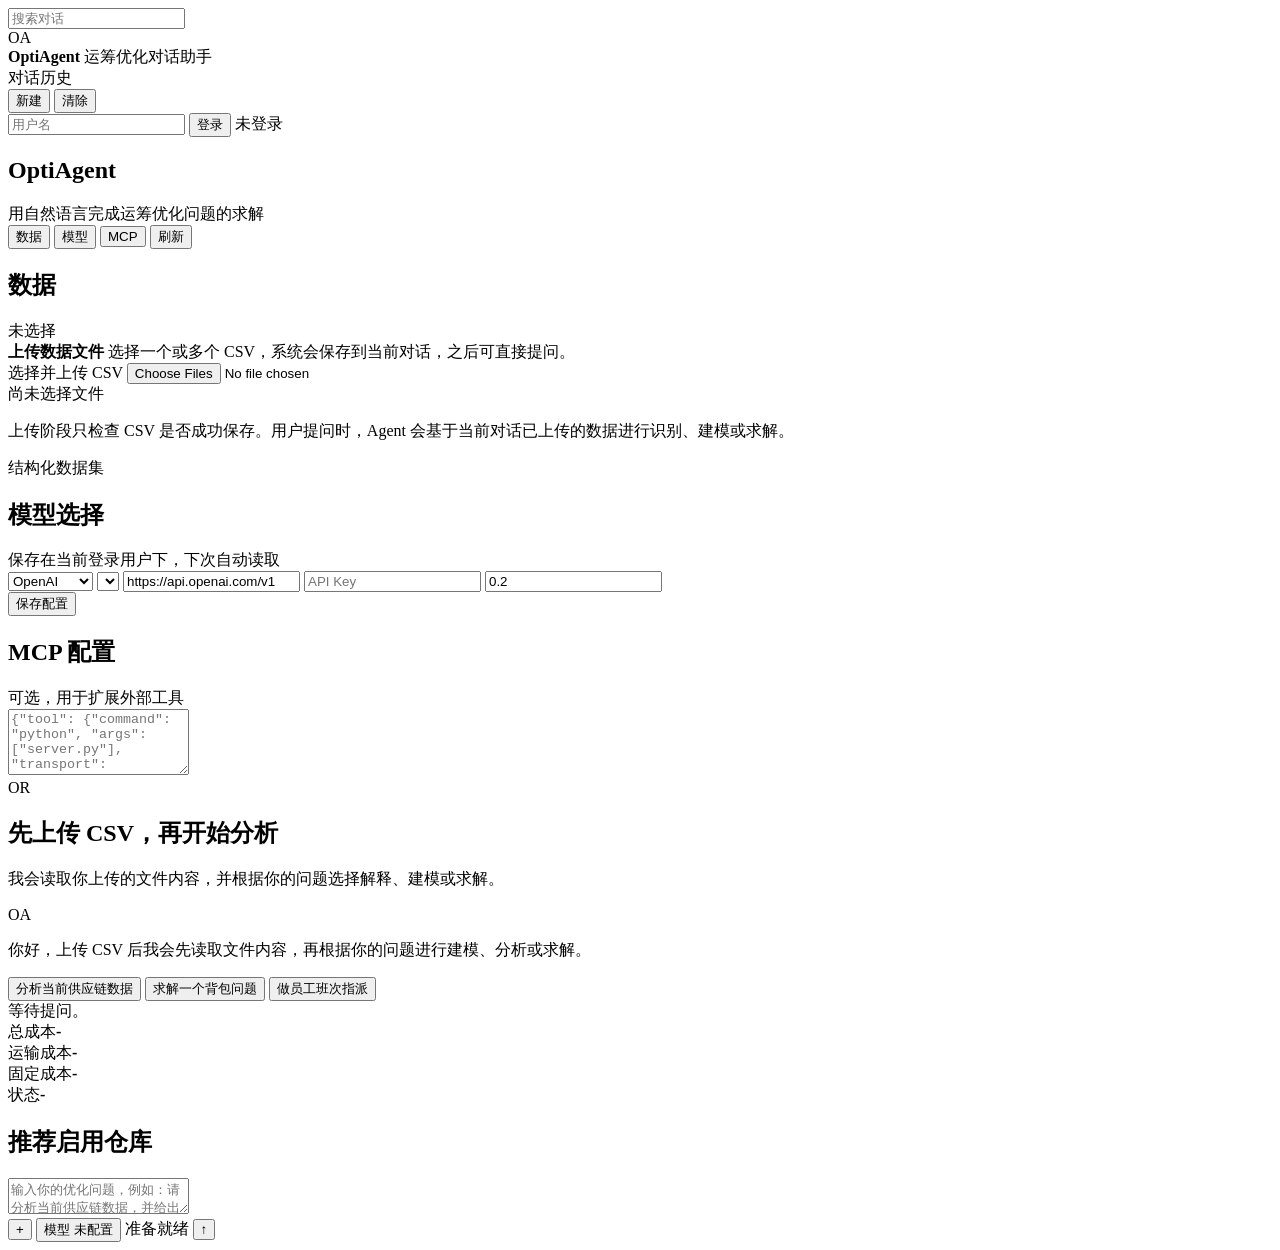
==== web/index.html @ be4c88d3 "Add streaming ask pipeline and UI updates" ====
<!doctype html>
<html lang="zh-CN">
  <head>
    <meta charset="utf-8" />
    <meta name="viewport" content="width=device-width, initial-scale=1" />
    <title>OptiAgent</title>
    <link rel="stylesheet" href="/static/styles.css?v=20260624-streaming" />
  </head>
  <body>
    <main class="app-shell">
      <aside class="sidebar">
        <div class="window-dots" aria-hidden="true">
          <span></span><span></span><span></span>
        </div>

        <label class="search-box" for="conversationSearch">

          <input id="conversationSearch" type="search" placeholder="搜索对话" autocomplete="off" />
        </label>

        <section class="nav-section">
          <div class="brand-mark">OA</div>
          <div>
            <strong>OptiAgent</strong>
            <span>运筹优化对话助手</span>
          </div>
        </section>

        <section class="side-block history-block">
          <div class="side-title history-title">
            <span>对话历史</span>
            <div class="history-actions">
              <button id="newConversationBtn">新建</button>
              <button id="clearHistoryBtn">清除</button>
            </div>
          </div>
          <div id="historyList" class="list compact"></div>
        </section>

        <div class="user-card">
          <input id="usernameInput" placeholder="用户名" />
          <button id="loginBtn">登录</button>
          <span id="userState">未登录</span>
        </div>
      </aside>

      <section class="chat-area">
        <header class="chat-header">
          <div class="title-group">
            <h1>OptiAgent</h1>
            <span>用自然语言完成运筹优化问题的求解</span>
          </div>
          <div class="top-actions">
            <button data-panel="uploadPanel">数据</button>
            <button data-panel="llmPanel">模型</button>
            <button data-panel="mcpPanel">MCP</button>
            <button id="refreshBtn">刷新</button>
          </div>
        </header>

        <section id="uploadPanel" class="config-drawer hidden">
          <div class="drawer-head">
            <h2>数据</h2>
            <span id="datasetName">未选择</span>
          </div>
          <div class="upload-card">
            <div>
              <strong>上传数据文件</strong>
              <span>选择一个或多个 CSV，系统会保存到当前对话，之后可直接提问。</span>
            </div>
            <label class="upload-button" for="datasetFiles">选择并上传 CSV</label>
            <input id="datasetFiles" class="visually-hidden" type="file" accept=".csv" multiple />
          </div>
          <div id="selectedFiles" class="selected-files">尚未选择文件</div>
          <p class="drawer-note">上传阶段只检查 CSV 是否成功保存。用户提问时，Agent 会基于当前对话已上传的数据进行识别、建模或求解。</p>
          <div id="uploadCheck" class="check-box"></div>
          <div class="dataset-picker">
            <div class="side-title">结构化数据集</div>
            <div id="datasetList" class="list"></div>
          </div>
        </section>

        <section id="llmPanel" class="config-drawer hidden">
          <div class="drawer-head">
            <h2>模型选择</h2>
            <span>保存在当前登录用户下，下次自动读取</span>
          </div>
          <div class="llm-grid">
            <select id="providerSelect">
              <option value="openai">OpenAI</option>
              <option value="deepseek">DeepSeek</option>
              <option value="custom">自定义</option>
            </select>
            <select id="modelSelect"></select>
            <input id="baseUrlInput" placeholder="Base URL" value="https://api.openai.com/v1" />
            <input id="apiKeyInput" placeholder="API Key" type="password" />
            <input id="temperatureInput" placeholder="Temperature" value="0.2" />
          </div>
          <button id="saveLlmBtn" class="primary">保存配置</button>
        </section>

        <section id="mcpPanel" class="config-drawer hidden">
          <div class="drawer-head">
            <h2>MCP 配置</h2>
            <span>可选，用于扩展外部工具</span>
          </div>
          <textarea id="mcpInput" rows="4" placeholder='{"tool": {"command": "python", "args": ["server.py"], "transport": "stdio"}}'></textarea>
        </section>

        <section id="emptyState" class="chat-empty hidden">
          <div class="empty-orb">OR</div>
          <h2>先上传 CSV，再开始分析</h2>
          <p>我会读取你上传的文件内容，并根据你的问题选择解释、建模或求解。</p>
        </section>

        <section id="chatStream" class="chat-stream">
          <article class="message assistant-message">
            <div class="avatar">OA</div>
          <div class="message-body">
              <p>你好，上传 CSV 后我会先读取文件内容，再根据你的问题进行建模、分析或求解。</p>
              <div class="suggestion-row">
                <button class="suggestion">分析当前供应链数据</button>
                <button class="suggestion">求解一个背包问题</button>
                <button class="suggestion">做员工班次指派</button>
              </div>
            </div>
          </article>
        </section>

        <section id="answerPanel" class="result-cache hidden" aria-hidden="true">
          <div id="structuredBox" class="structured"></div>
          <div id="answerBox" class="answer">等待提问。</div>
        </section>
        <section id="modelingPanel" class="result-cache hidden" aria-hidden="true">
          <div id="problemSpecBox" class="spec-box"></div>
        </section>
        <section id="metricGrid" class="metric-grid hidden" aria-hidden="true">
          <div><span>总成本</span><strong id="objectiveMetric">-</strong></div>
          <div><span>运输成本</span><strong id="transportMetric">-</strong></div>
          <div><span>固定成本</span><strong id="fixedMetric">-</strong></div>
          <div><span>状态</span><strong id="statusMetric">-</strong></div>
        </section>
        <section id="recommendPanel" class="result-cache hidden" aria-hidden="true">
          <h2 id="resultTableTitle">推荐启用仓库</h2>
          <div id="warehouseTable" class="table-wrap"></div>
        </section>

        <section id="askPanel" class="composer-wrap">
          <div class="composer">
            <textarea id="questionInput" rows="2" placeholder="输入你的优化问题，例如：请分析当前供应链数据，并给出推荐启用仓库和主要风险。"></textarea>
            <div class="composer-actions">
              <button data-panel="uploadPanel" class="icon-button">+</button>
              <button data-panel="llmPanel">模型 <span id="llmState">未配置</span></button>
              <span id="runStatus" class="run-status">准备就绪</span>
              <button id="askBtn" class="send-button">↑</button>
            </div>
          </div>
        </section>
      </section>
    </main>
    <script src="/static/app.js?v=20260624-streaming"></script>
  </body>
</html>
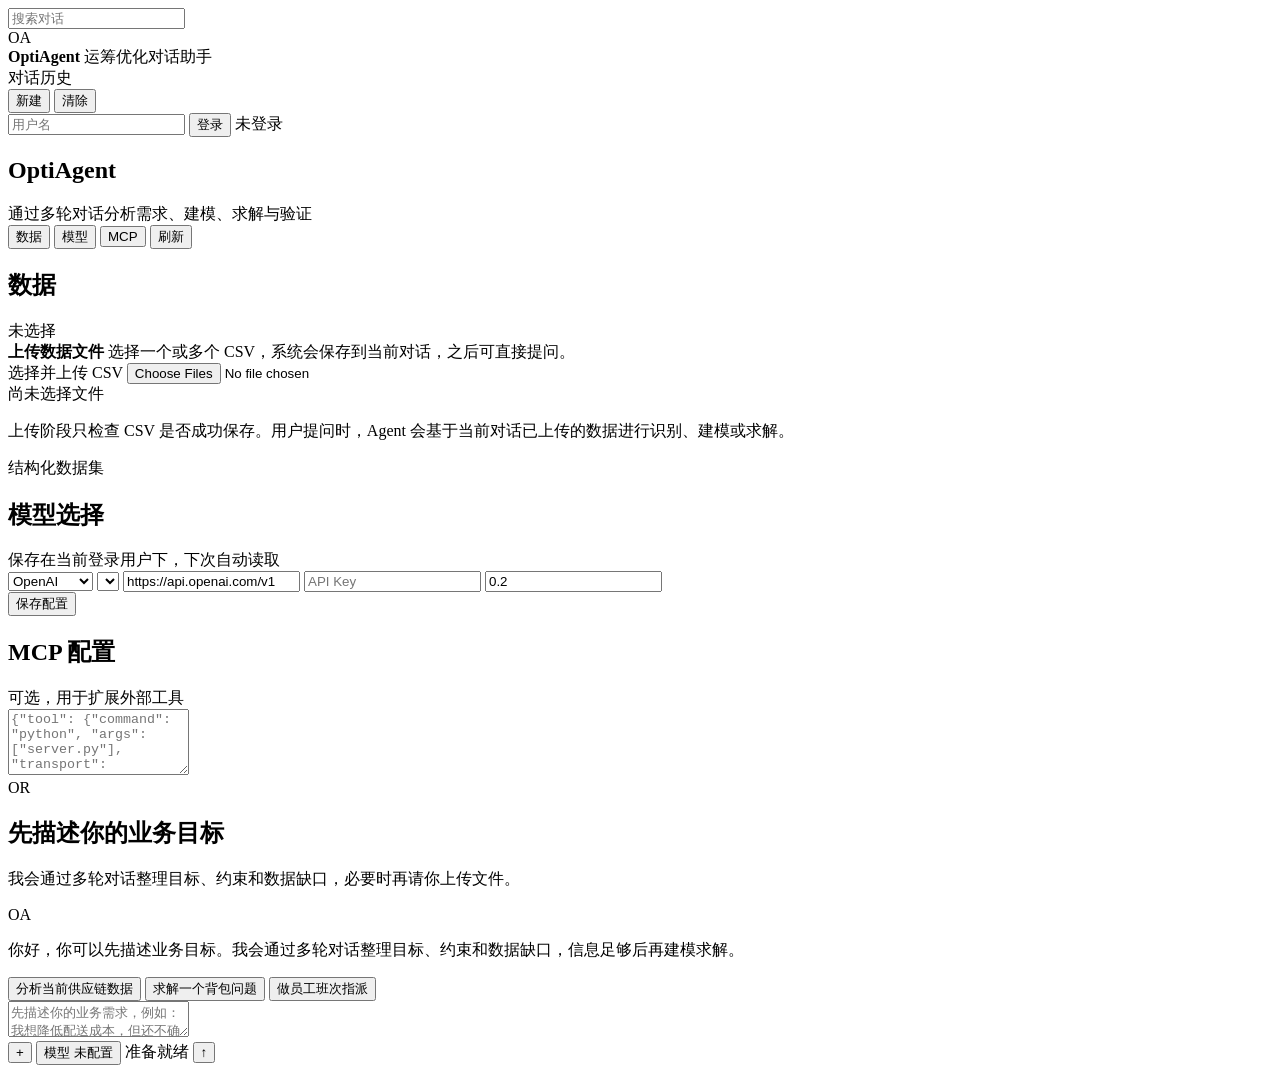
==== commit c5e755fc: "feat: evolve OptiAgent into a learnable agent system Add multi-turn requirement tracking, MCP recove" ====
--- a/web/index.html
+++ b/web/index.html
@@ -4,7 +4,7 @@
     <meta charset="utf-8" />
     <meta name="viewport" content="width=device-width, initial-scale=1" />
     <title>OptiAgent</title>
-    <link rel="stylesheet" href="/static/styles.css?v=20260624-streaming" />
+    <link rel="stylesheet" href="/static/styles.css?v=20260909-dialogue-agent" />
   </head>
   <body>
     <main class="app-shell">
@@ -48,7 +48,7 @@
         <header class="chat-header">
           <div class="title-group">
             <h1>OptiAgent</h1>
-            <span>用自然语言完成运筹优化问题的求解</span>
+            <span>通过多轮对话分析需求、建模、求解与验证</span>
           </div>
           <div class="top-actions">
             <button data-panel="uploadPanel">数据</button>
@@ -109,15 +109,15 @@
 
         <section id="emptyState" class="chat-empty hidden">
           <div class="empty-orb">OR</div>
-          <h2>先上传 CSV，再开始分析</h2>
-          <p>我会读取你上传的文件内容，并根据你的问题选择解释、建模或求解。</p>
+          <h2>先描述你的业务目标</h2>
+          <p>我会通过多轮对话整理目标、约束和数据缺口，必要时再请你上传文件。</p>
         </section>
 
         <section id="chatStream" class="chat-stream">
           <article class="message assistant-message">
             <div class="avatar">OA</div>
           <div class="message-body">
-              <p>你好，上传 CSV 后我会先读取文件内容，再根据你的问题进行建模、分析或求解。</p>
+              <p>你好，你可以先描述业务目标。我会通过多轮对话整理目标、约束和数据缺口，信息足够后再建模求解。</p>
               <div class="suggestion-row">
                 <button class="suggestion">分析当前供应链数据</button>
                 <button class="suggestion">求解一个背包问题</button>
@@ -127,27 +127,9 @@
           </article>
         </section>
 
-        <section id="answerPanel" class="result-cache hidden" aria-hidden="true">
-          <div id="structuredBox" class="structured"></div>
-          <div id="answerBox" class="answer">等待提问。</div>
-        </section>
-        <section id="modelingPanel" class="result-cache hidden" aria-hidden="true">
-          <div id="problemSpecBox" class="spec-box"></div>
-        </section>
-        <section id="metricGrid" class="metric-grid hidden" aria-hidden="true">
-          <div><span>总成本</span><strong id="objectiveMetric">-</strong></div>
-          <div><span>运输成本</span><strong id="transportMetric">-</strong></div>
-          <div><span>固定成本</span><strong id="fixedMetric">-</strong></div>
-          <div><span>状态</span><strong id="statusMetric">-</strong></div>
-        </section>
-        <section id="recommendPanel" class="result-cache hidden" aria-hidden="true">
-          <h2 id="resultTableTitle">推荐启用仓库</h2>
-          <div id="warehouseTable" class="table-wrap"></div>
-        </section>
-
         <section id="askPanel" class="composer-wrap">
           <div class="composer">
-            <textarea id="questionInput" rows="2" placeholder="输入你的优化问题，例如：请分析当前供应链数据，并给出推荐启用仓库和主要风险。"></textarea>
+            <textarea id="questionInput" rows="2" placeholder="先描述你的业务需求，例如：我想降低配送成本，但还不确定应该如何建模。"></textarea>
             <div class="composer-actions">
               <button data-panel="uploadPanel" class="icon-button">+</button>
               <button data-panel="llmPanel">模型 <span id="llmState">未配置</span></button>
@@ -158,6 +140,6 @@
         </section>
       </section>
     </main>
-    <script src="/static/app.js?v=20260624-streaming"></script>
+    <script src="/static/app.js?v=20260907-agent-policy"></script>
   </body>
 </html>
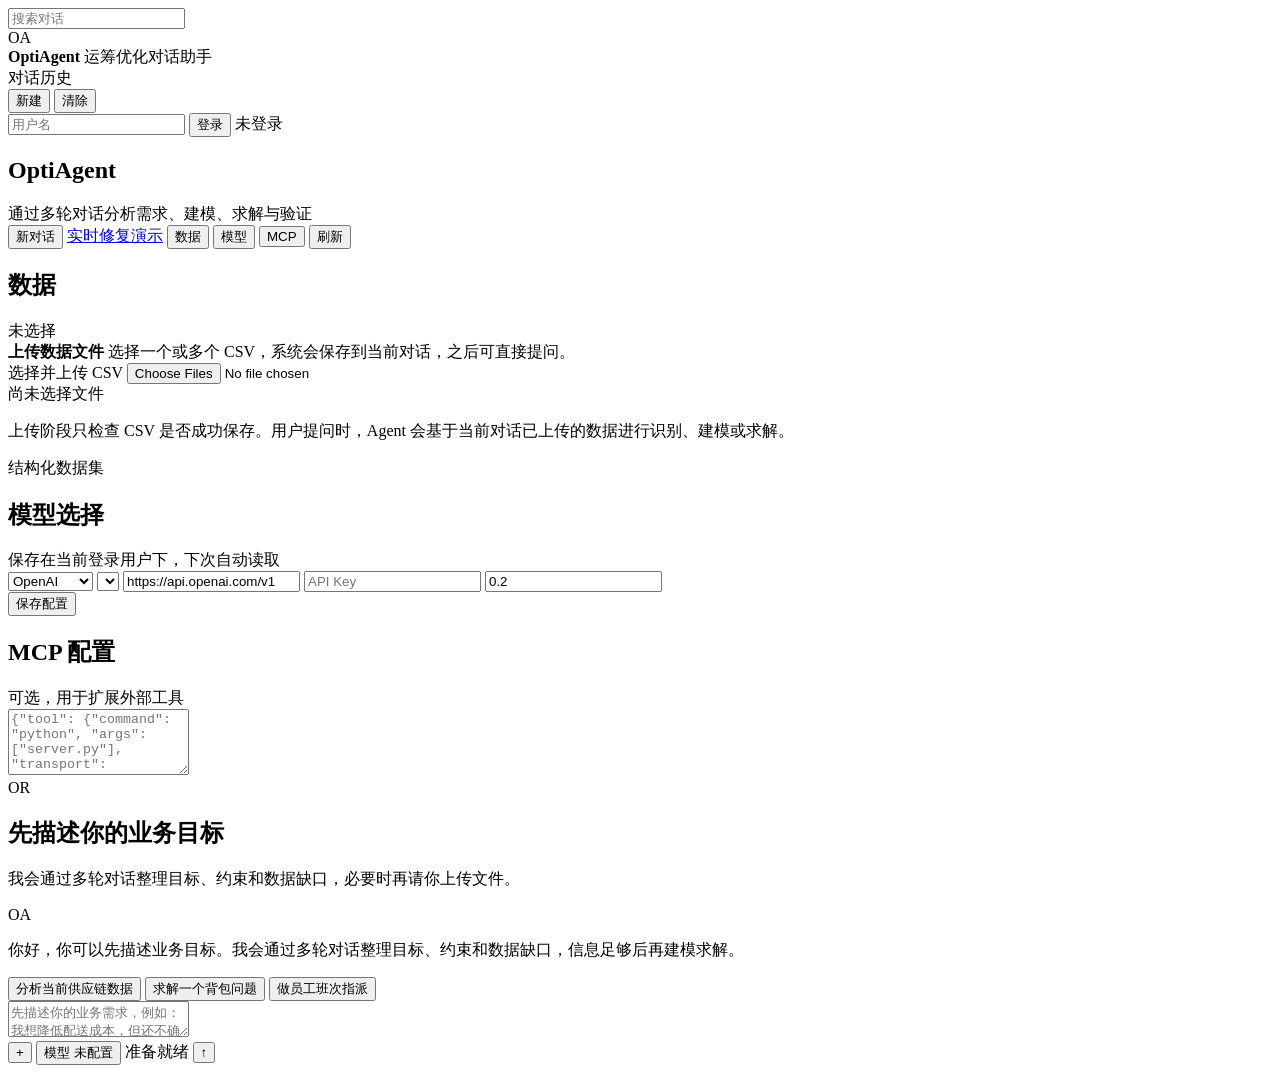
==== commit 2d5698a9: "feat: deliver reproducible optimization agent demo" ====
--- a/web/index.html
+++ b/web/index.html
@@ -4,7 +4,7 @@
     <meta charset="utf-8" />
     <meta name="viewport" content="width=device-width, initial-scale=1" />
     <title>OptiAgent</title>
-    <link rel="stylesheet" href="/static/styles.css?v=20260909-dialogue-agent" />
+    <link rel="stylesheet" href="/static/styles.css?v=20260923-dialogue-revisions-3" />
   </head>
   <body>
     <main class="app-shell">
@@ -51,6 +51,8 @@
             <span>通过多轮对话分析需求、建模、求解与验证</span>
           </div>
           <div class="top-actions">
+            <button id="newChatBtn">新对话</button>
+            <a href="/repair-demo" class="repair-demo-link">实时修复演示</a>
             <button data-panel="uploadPanel">数据</button>
             <button data-panel="llmPanel">模型</button>
             <button data-panel="mcpPanel">MCP</button>
@@ -134,12 +136,12 @@
               <button data-panel="uploadPanel" class="icon-button">+</button>
               <button data-panel="llmPanel">模型 <span id="llmState">未配置</span></button>
               <span id="runStatus" class="run-status">准备就绪</span>
-              <button id="askBtn" class="send-button">↑</button>
+              <button id="askBtn" class="send-button" aria-label="发送消息">↑</button>
             </div>
           </div>
         </section>
       </section>
     </main>
-    <script src="/static/app.js?v=20260907-agent-policy"></script>
+    <script src="/static/app.js?v=20260923-dialogue-revisions-3"></script>
   </body>
 </html>
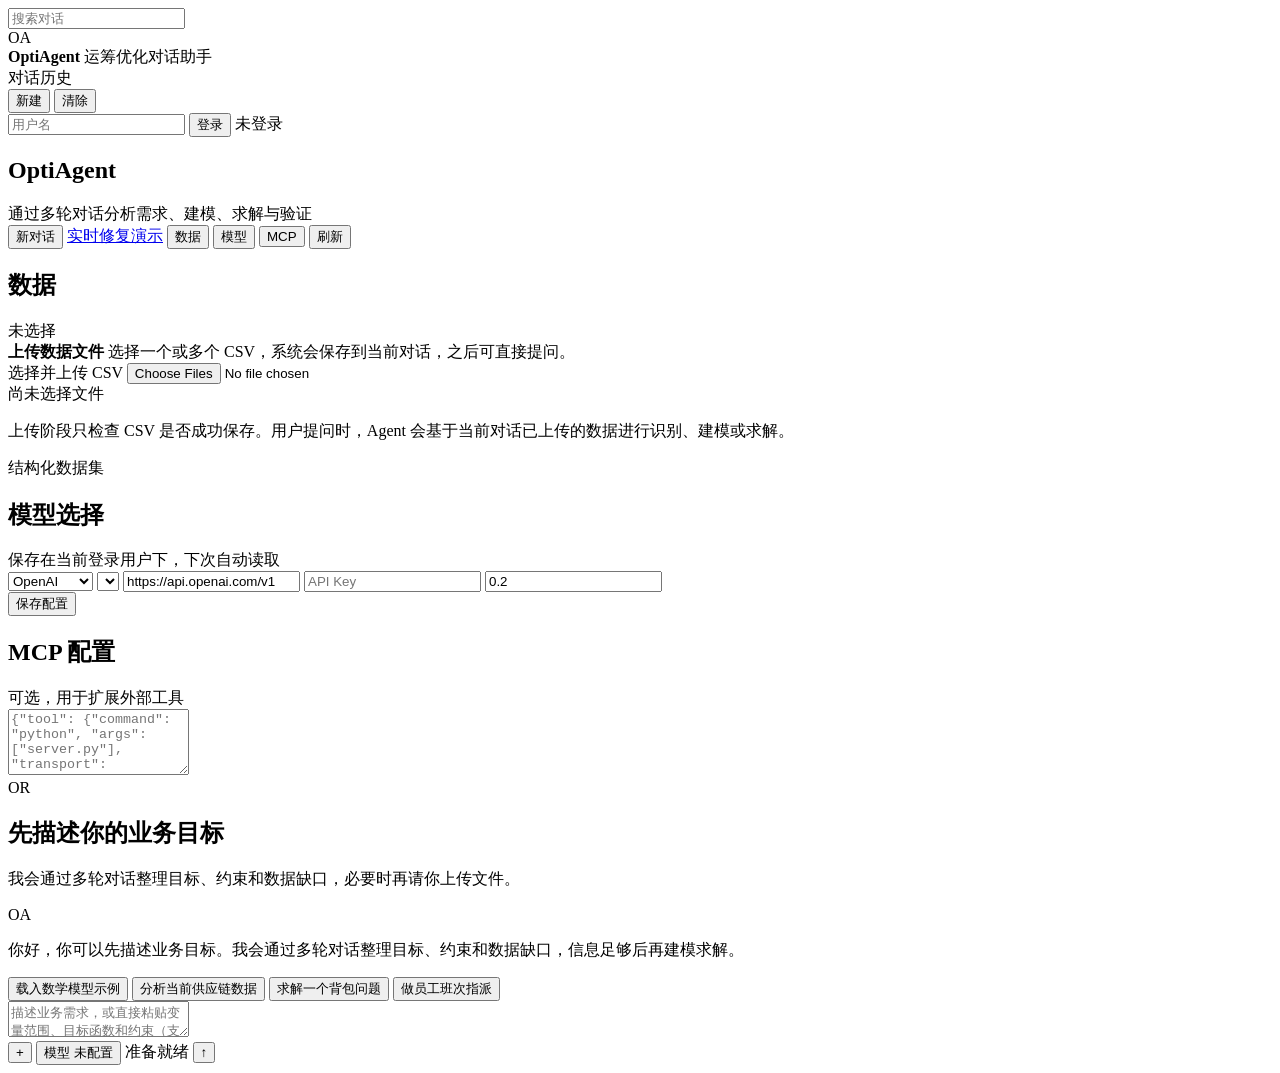
==== commit fa4254a2: "feat: solve explicit text and LaTeX linear optimization models" ====
--- a/web/index.html
+++ b/web/index.html
@@ -121,6 +121,7 @@
           <div class="message-body">
               <p>你好，你可以先描述业务目标。我会通过多轮对话整理目标、约束和数据缺口，信息足够后再建模求解。</p>
               <div class="suggestion-row">
+                <button class="suggestion" data-example="linear">载入数学模型示例</button>
                 <button class="suggestion">分析当前供应链数据</button>
                 <button class="suggestion">求解一个背包问题</button>
                 <button class="suggestion">做员工班次指派</button>
@@ -131,7 +132,7 @@
 
         <section id="askPanel" class="composer-wrap">
           <div class="composer">
-            <textarea id="questionInput" rows="2" placeholder="先描述你的业务需求，例如：我想降低配送成本，但还不确定应该如何建模。"></textarea>
+            <textarea id="questionInput" rows="2" placeholder="描述业务需求，或直接粘贴变量范围、目标函数和约束（支持数学文本 / LaTeX，无需上传表格）。"></textarea>
             <div class="composer-actions">
               <button data-panel="uploadPanel" class="icon-button">+</button>
               <button data-panel="llmPanel">模型 <span id="llmState">未配置</span></button>
@@ -142,6 +143,6 @@
         </section>
       </section>
     </main>
-    <script src="/static/app.js?v=20260923-dialogue-revisions-3"></script>
+    <script src="/static/app.js?v=20260928-linear-model-1"></script>
   </body>
 </html>
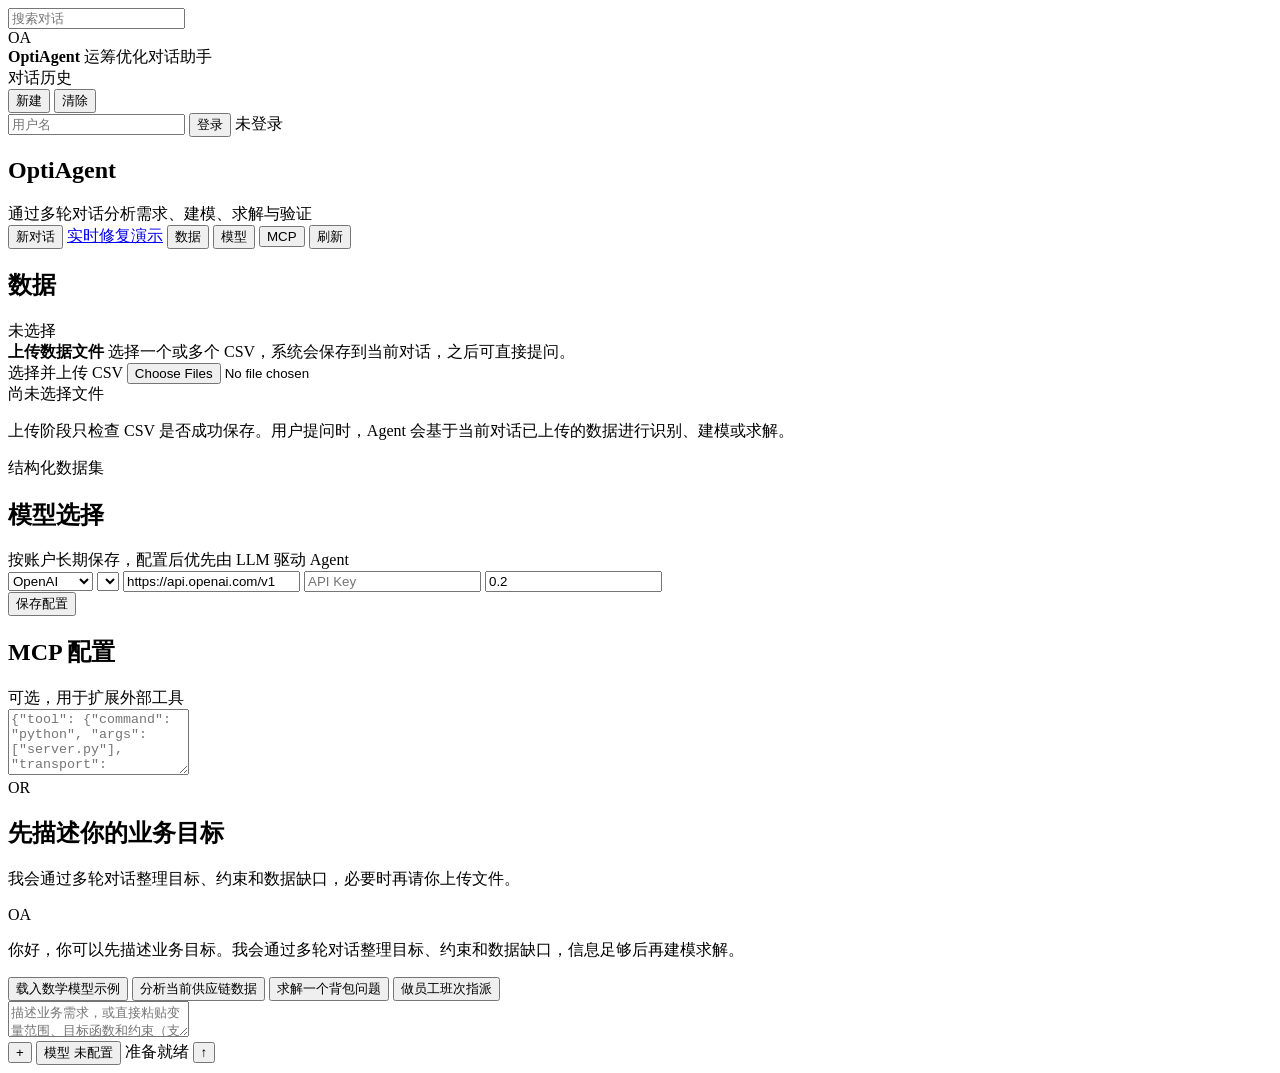
==== commit ee5e7ec6: "refactor: unify template and agent extension registries" ====
--- a/web/index.html
+++ b/web/index.html
@@ -85,7 +85,7 @@
         <section id="llmPanel" class="config-drawer hidden">
           <div class="drawer-head">
             <h2>模型选择</h2>
-            <span>保存在当前登录用户下，下次自动读取</span>
+            <span>按账户长期保存，配置后优先由 LLM 驱动 Agent</span>
           </div>
           <div class="llm-grid">
             <select id="providerSelect">
@@ -99,6 +99,7 @@
             <input id="temperatureInput" placeholder="Temperature" value="0.2" />
           </div>
           <button id="saveLlmBtn" class="primary">保存配置</button>
+          <p id="llmConfigStatus" class="drawer-note" role="status" aria-live="polite"></p>
         </section>
 
         <section id="mcpPanel" class="config-drawer hidden">
@@ -143,6 +144,6 @@
         </section>
       </section>
     </main>
-    <script src="/static/app.js?v=20260928-linear-model-1"></script>
+    <script src="/static/app.js?v=20261007-persistent-llm-config-1"></script>
   </body>
 </html>
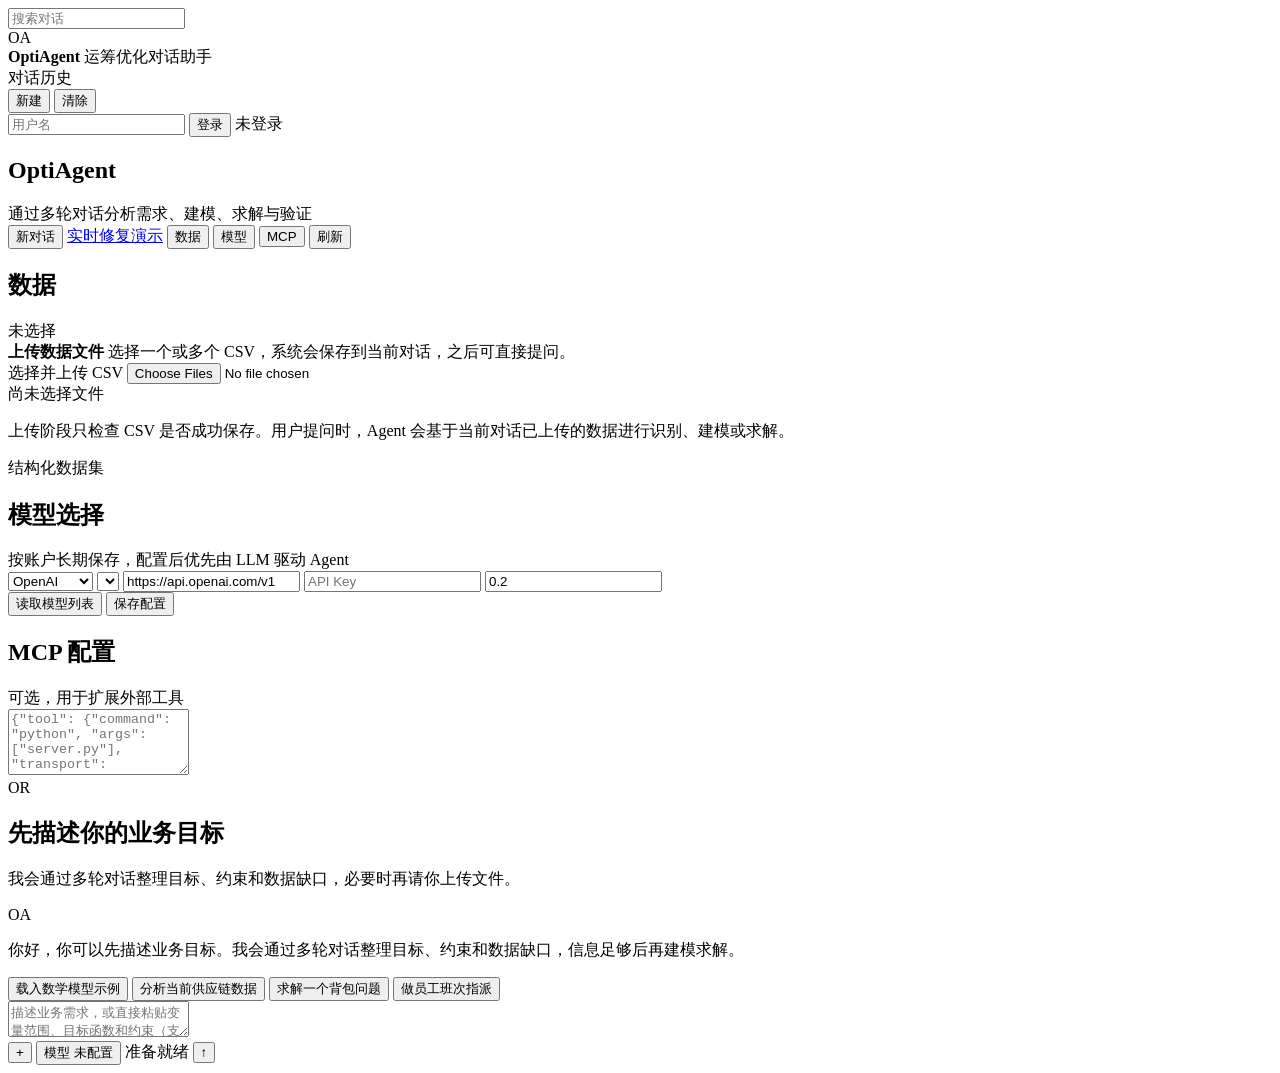
==== commit 893eb410: "feat: discover configured llm models" ====
--- a/web/index.html
+++ b/web/index.html
@@ -98,7 +98,10 @@
             <input id="apiKeyInput" placeholder="API Key" type="password" />
             <input id="temperatureInput" placeholder="Temperature" value="0.2" />
           </div>
-          <button id="saveLlmBtn" class="primary">保存配置</button>
+          <div class="llm-actions">
+            <button id="loadLlmModelsBtn">读取模型列表</button>
+            <button id="saveLlmBtn" class="primary">保存配置</button>
+          </div>
           <p id="llmConfigStatus" class="drawer-note" role="status" aria-live="polite"></p>
         </section>
 
@@ -144,6 +147,6 @@
         </section>
       </section>
     </main>
-    <script src="/static/app.js?v=20261007-persistent-llm-config-1"></script>
+    <script src="/static/app.js?v=20261008-model-discovery-1"></script>
   </body>
 </html>
